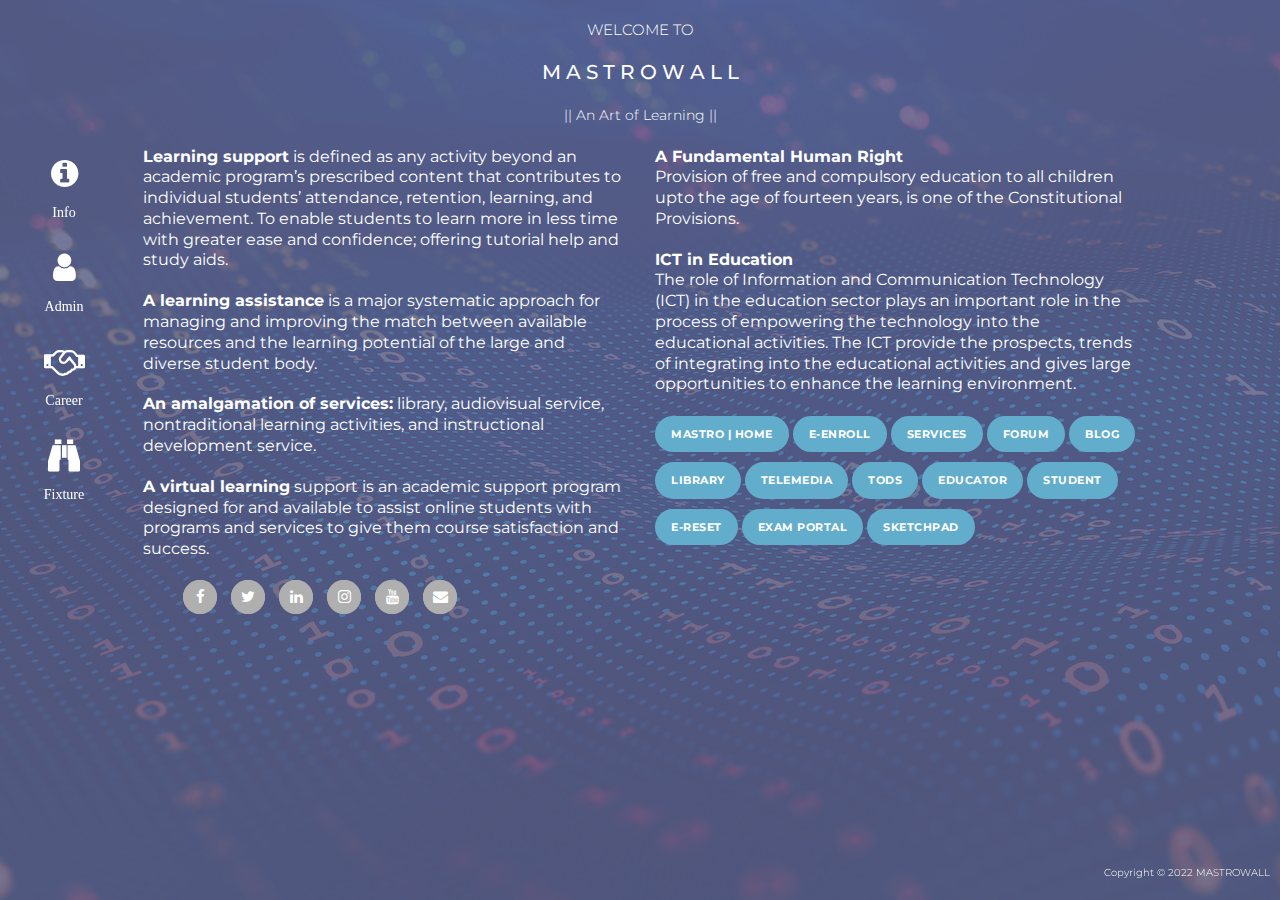
==== index.html @ 2e062981 "Update index.html" ====
<!doctype html>
<!--[if lt IE 7]>      <html class="no-js lt-ie9 lt-ie8 lt-ie7" lang=""> <![endif]-->
<!--[if IE 7]>         <html class="no-js lt-ie9 lt-ie8" lang=""> <![endif]-->
<!--[if IE 8]>         <html class="no-js lt-ie9" lang=""> <![endif]-->
<!--[if gt IE 8]><!--> <html class="no-js" lang=""> <!--<![endif]-->
    <head>
        <meta charset="utf-8">
        <meta http-equiv="X-UA-Compatible" content="IE=edge,chrome=1">
        <title>Admin - MASTROWALL</title>
        <meta name="description" content="">
        <meta name="viewport" content="width=device-width, initial-scale=1">
        <link rel="apple-touch-icon" href="apple-touch-icon.png">
        <script src="https://smtpjs.com/v3/smtp.js"></script>
        <link rel="icon" href="https://cdn.jsdelivr.net/gh/ItsEsd/mastrowall-com@824e862529a56e6c81512e2a5a0a0c8852ff0779/images/favicon-logos/adminlogo.png" type="image/png" sizes="16x16">
        <link rel="stylesheet" href="css/bootstrap.min.css">
        <link href="https://fonts.googleapis.com/css?family=Montserrat:100,200,300,400,500,600,700,800,900" rel="stylesheet">
        <link rel="stylesheet" href="css/bootstrap-theme.min.css">
        <link rel="stylesheet" href="css/fontAwesome.css">
        <link rel="stylesheet" href="css/tooplate-style.css">
        <link rel="stylesheet" href="/css/style.css">
        <script src="js/vendor/modernizr-2.8.3-respond-1.4.2.min.js"></script>
        <script src="https://code.jquery.com/jquery-3.6.0.min.js"></script>
    </head>
    <body>
      <div id="alllog"></div><span id="closeactn">&times;</span>
      <div class="ct" id="intro">
          <div class="ct" id="admin">
            <div class="ct" id="career">
              <div class="ct" id="fixture">
                <section>  
                 <ul>
                   <a href="#intro"><li class="icon fa fa-info-circle" id="uno"><br><span class="navstitle">Info</span></li></a>
                   <a href="#admin"><li class="icon fa fa-user" id="dos"><br><span class="navstitle">Admin</span></li></a>
                   <a href="#career"><li class="icon fa fa-handshake-o" id="tres"><br><span class="navstitle">Career</span></li></a>
                   <a href="#fixture"><li class="icon fa fa-binoculars" id="cuatro"><br><span class="navstitle">Fixture</span></li></a>
                 </ul>
                  <div class="page" id="p1">
                     <li class="icon"><span class="title">Welcome To</span><h5>M A S T R O W A L L</h5><p>|| An Art of Learning ||</p>
                      <!-- <div class="primary-button"><a href="#admin">Discover More</a></div> -->
                   
                   <div class="container"> 
                    <div class="row">
                    <div class="col-md-6 introcon">
                    <div class="intcon"><b>Learning support</b> is defined as any activity beyond an academic program’s prescribed content that contributes to individual students’ attendance, retention, learning, and achievement. To enable students to learn more in less time with greater ease and confidence; offering tutorial help and study aids.</div>
                    <div class="intcon"><b>A learning assistance</b> is a major systematic approach for managing and improving the match between available resources and the learning potential of the large and diverse student body.</div>
                    <div class="intcon"><b>An amalgamation of services:</b> library, audiovisual service, nontraditional learning activities, and instructional development service.</div>
                    <div class="intcon"><b>A virtual learning</b> support is an academic support program designed for and available to assist online students with programs and services to give them course satisfaction and success.</div>
                    <ol class="social-icons">
                      <i><a href="https://facebook.com/mastrowall"><i class="fa fa-facebook"></i></a></i>
                      <i><a href="https://twitter.com/mastrowallE"><i class="fa fa-twitter"></i></a></i>
                      <i><a href="https://www.linkedin.com/company/mastrowall"><i class="fa fa-linkedin"></i></a></i>
                      <i><a href="https://www.instagram.com/mastrowall/"><i class="fa fa-instagram"></i></a></i>
                      <i><a href="https://www.youtube.com/channel/UCsPlopAo5IS5r9nrG9REUrw"><i class="fa fa-youtube"></i></a></i>
                      <i><a href="mailto:mail@mastrowall.com"><i class="fa fa-envelope"></i></a></i>
                    </ol>
                  
                  </div>
                  <div class="col-md-6 introcon">
                    <div class="intcon"><b>A Fundamental Human Right</b><br>
                      Provision of free and compulsory education to all children upto the age of fourteen years, is one of the Constitutional Provisions.</div>
                    <div class="intcon"><b>ICT in Education</b><br>
                      The role of Information and Communication Technology (ICT) in the education sector plays an important role in the process of empowering the technology into the educational activities. The ICT provide the prospects, trends of integrating into the educational activities and gives large opportunities to enhance the learning environment.</div>
                      <div class="primary-button"><br>
                        <a target="_blank" href="https://home.mastrowall.in">MASTRO | Home</a>
                        <a target="_blank" href="https://e-enroll.mastrowall.com">E-enroll</a>
                        <a target="_blank" href="https://mastrowall.com">Services</a>
                        <a target="_blank" href="https://astro.mastrowall.in">Forum</a>
                        <a target="_blank" href="https://blog.mastrowall.in">Blog</a>
                        <a target="_blank" href="https://library.mastrowall.in">Library</a>
                        <a target="_blank" href="https://telemedia.mastrowall.com">TeleMedia</a>
                        <a target="_blank" href="https://tods.mastrowall.com">TODs</a>
                        <a target="_blank" href="https://educator.mastrowall.com">Educator</a>
                        <a target="_blank" href="https://student.mastrowall.com">Student</a>
                        <a target="_blank" href="https://e-reset.mastrowall.com">E-reset</a>
                        <a target="_blank" href="https://exam-portal.mastrowall.com">Exam Portal</a>
                        <a target="_blank" href="https://sketch.mastrowall.com">Sketchpad</a>
                        </div>
                  </div>
                </div>
                </div>
                    </li> 
                  </div>
                  <div class="page" id="p2">
                    <li class="icon fa fa-user"><span class="title">Admin</span>
                    <div class="container">
                      <div class="row">
                        <div class="col-md-4">
                          <div class="left-text">
                            <h4 style="font-size:20px;">TeleMedia Edit</h4>
                            <p class="newex-p1"><img src="img/media-edit.jpg"> </p>
                            <div class="primary-button">
                              <a target="_blank" href="media-edit/">Continue</a>
                            </div>
                          </div>
                        </div>
                        <div class="col-md-4">
                          <div class="left-text">
                            <h4 style="font-size:20px;">Admin Tools</h4>
                            <p class="newex-p1"><img src="img/admin-tools.jpg"> </p>
                            <div class="primary-button">
                              <a target="_blank" href="admin-tools/">Continue</a>
                              </div>
                          </div>
                        </div>
                      <div class="col-md-4">
                        <button class="prtlcordibtn"><i class="fa fa-users"></i><br><hr> Portal Coordinator</button></div>
                       </div>
                      </div>
               <!-- Coordinator Div -->
               <div id="prtldivsec">
                <div class="containerpc">
                  <div class="itempc">
                    Referrer
                    <span class="buttonpc">▲</span>
                    <div class="contentpc activepc">
                      <form id="prtlcordiin" autocomplete="off">
                        <div>
                          <label>ID:</label><br>
                          <input type="text" id="prtlid" class="form-control" required><br>
                          <label>Pass:</label><br>
                          <input type="password" id="prtlpass" class="form-control" required><br>
                          <input type="submit" class="frmctrl"value="Go >>" id="subprtl" disabled style="cursor:not-allowed;">
                          <input class="frmctrl" type="button" value="Close" id="clsprtlsign">
                        </div>
                      </form><br>
                     <div class="actncontnr"> <a href="mailto:mail@mastrowall.com"><button id="contactDesk" class="actnbtn">Contact Desk</button></a>
                      | <button id="apply" class="actnbtn">Apply</button></div>
                    </div>
                  </div>
                  <div class="itempc">
                    Coordinator
                    <span class="buttonpc">▲</span>
                    <div class="contentpc activepc">
                      <div class="itempc">
                        Service Portal
                        <span class="buttonpc">▼</span>
                        <div class="contentpc">
                          <!-- Content for Service Portal item goes here -->
                          Under Development
                        </div>
                      </div>
                      <div class="itempc">
                        Exam Portal
                        <span class="buttonpc">▼</span>
                        <div class="contentpc">
                          <!-- Content for Exam Portal item goes here -->
                          Under Development
                        </div>
                      </div>
                    </div>
                </div>
                <div style="text-align: right;width:90%;padding:10px;color:blue;background-color: rgb(228, 228, 228);"><a target="_blank" href="//astro.mastrowall.in">Be a part of the fun!</a></div>
                <button class="close-buttonpc">Close</button>
              </div></div>
            <!-- Div End -->
                    </li>
                       
                  </div>  
                  <div class="page" id="p3">
                    <li class="icon fa fa-handshake-o"><span class="title">Career</span>
                      <div class="container">
                        <div class="row">
                          <div class="col-md-6">
                            <form id="contact" action="" method="post">
                               <div class="col-md-12">
                                 <fieldset>
                                   <input name="name" type="text" class="form-control" id="name" placeholder="Your Name" required="">
                                 </fieldset>
                               </div>
                               <div class="col-md-12">
                                 <fieldset>
                                   <input name="email" type="email" class="form-control" id="email" placeholder="Email" required="">
                                 </fieldset>
                               </div>
                               <div class="col-md-12">
                                <fieldset>
                                  <select name="applyfor" type="text" class="form-control" id="applyf" required="">
                                    <option value="admin">Admin</option>
                                    <option value="coordinator">Coordinator</option>
                                    <option value="marketing-sales">Marketing & Sales</option>
                                    <option value="contentwriter" selected="selected">Content Writer</option>

                                  </select>
                                </fieldset>
                              </div>
                               <div class="col-md-12">
                                 <fieldset>
                                   <textarea name="message" rows="6" class="form-control" id="message" placeholder="Message" required=""></textarea>
                                 </fieldset>
                               </div>
                               <div class="col-md-12">
                                 <fieldset>
                                   <button type="submit" id="form-submit" class="btn" disabled>Send Message</button>
                                 </fieldset>
                               </div>
                             </form>
                          </div>
                          <!-- LightBox -->
                          <div class="col-md-6">
                            <h6 style="background-color: #faebd77a;padding:4px;">Life at MASTROWALL</h6>
                            <div id="galleryCon">
                            <div class="project-item">
                              <a href="img/item-01.jpg" data-lightbox="image-1"><img src="/img/no-con-img.png"></a>
                            </div>
                            <div class="project-item">
                              <a href="img/item-01.jpg" data-lightbox="image-1"><img src="/img/no-con-img.png"></a>
                            </div> <div class="project-item">
                              <a href="img/item-01.jpg" data-lightbox="image-1"><img src="/img/no-con-img.png"></a>
                            </div> <div class="project-item">
                              <a href="img/item-01.jpg" data-lightbox="image-1"><img src="/img/no-con-img.png"></a>
                            </div>
                            
                           </div>
                        </div>
                        </div>
                      </div>
                    </li>
                  </div>
                  <div class="page" id="p4">
                   <li class="icon fa fa-binoculars"><span class="title">Fixture</span>
                    <div class="container">
                      <div class="row">
                        <div class="col-md-6">
                           <form id="contact" action="" method="post">
                              <div class="col-md-12">
                                <fieldset>
                                  <input name="name" type="text" class="form-control" id="name" placeholder="Your Name" required="">
                                </fieldset>
                              </div>
                              <div class="col-md-12">
                                <fieldset>
                                  <input name="email" type="email" class="form-control" id="email" placeholder="Email" required="">
                                </fieldset>
                              </div>
                              <div class="col-md-12">
                                <fieldset>
                                  <input name="subject" type="text" class="form-control" id="subject" placeholder="Subject" required="">
                                </fieldset>
                              </div>
                              <div class="col-md-12">
                                <fieldset>
                                  <textarea name="message" rows="6" class="form-control" id="message" placeholder="Message" required=""></textarea>
                                </fieldset>
                              </div>
                              <div class="col-md-12">
                                <fieldset>
                                  <button type="submit" id="form-submit" class="btn" disabled>Send Message</button>
                                </fieldset>
                              </div>
                            </form>
                         </div>
                         <div class="col-md-6">
                           <div class="right-info">
                              <p><font size="4">What Does Bug Fix Mean?</font><br><br><em>A bug fix is a change to a system or product designed to handle a programming bug/glitch. Many different types of programming bugs that create errors with system implementation may 
                                require specific bug fixes that are successfully resolved by a development or other IT team.</em><br><br>
                                <em>A bug fix is also known as a program temporary fix (PTF).</em><br><br><em>Bug fixes also may be used in specific company protocols for identifying and fixing bugs.
                                  One of the most common applications of bug fixes is a technical protocol that is used to identify various types of bugs, so they may be effectively resolved. The type of system used in many organizations is known as an "open ticket" system, 
                                  where a bug is identified with a certain number, and a record is "opened" on that particular bug.
                                </em><br><br><em>Accurate documentation requires filing any changes or events that relate to the open ticket until it is eventually resolved with a bug fix. Such record keeping helps keep technology companies from becoming mired in technical 
                                  issues that can plague a product or system during its journey from early development to eventual release.</em></p>
                <ol class="social-icons">
                  <i><a href="https://facebook.com/mastrowall"><i class="fa fa-facebook"></i></a></i>
                  <i><a href="https://twitter.com/mastrowallE"><i class="fa fa-twitter"></i></a></i>
                  <i><a href="https://www.linkedin.com/company/mastrowall"><i class="fa fa-linkedin"></i></a></i>
                  <i><a href="https://www.instagram.com/mastrowall/"><i class="fa fa-instagram"></i></a></i>
                  <i><a href="https://www.youtube.com/channel/UCsPlopAo5IS5r9nrG9REUrw"><i class="fa fa-youtube"></i></a></i>
                  <i><a href="mailto:mail@mastrowall.com"><i class="fa fa-envelope"></i></a></i>
                </ol>
                            </div>
                         </div>
                      </div>
                    </div>
                   </li>
                  </div>  
                  <p class="credit">Copyright &copy; 2022 MASTROWALL</p>
                </section>
              </div>
            </div>
           </div>
          </div>
        <script src="//ajax.googleapis.com/ajax/libs/jquery/1.11.2/jquery.min.js"></script>
        <script>window.jQuery || document.write('<script src="js/vendor/jquery-1.11.2.min.js"><\/script>')</script>
        <script src="js/vendor/bootstrap.min.js"></script>
        <script src="js/plugins.js"></script>
        <script src="js/main.js"></script>
        <script src="js/con-as.js"></script>
    </body>
</html>
---- css/tooplate-style.css ----
body {
	font-family: 'Montserrat', sans-serif;
}

p {
	font-family: 'Montserrat', sans-serif;
	font-size: 14px;
	font-weight: 300;
	line-height: 23px;
}

* {
  transition: all 500ms ease-out;
  -webkit-transition: all 500ms ease-out;
}

html, body, section, .page {
  width: 100%;
  height: 100%;
  margin: 0;
  padding: 0;
  transition: all 1s cubic-bezier(.5, -0.005, 0.2, 1) !important;
  -webkit-transition: all 1s cubic-bezier(.5, -0.005, 0.2, 1) !important;
  color: #fff;
  background-image: url(../img/home-bg.png);
  background-repeat: no-repeat;
  background-size: cover;
  overflow: hidden;
}

section {
  width:400%;  
}

.page {
  position: absolute;
}

#p1 {
  left: 0;
  background-image: url(../img/home-bg.png);
  background-repeat: no-repeat;
  background-size: cover;
}

#p2 {
  left: 100%;
  background-image: url(../img/about-bg.png);
  background-repeat: no-repeat;
  background-size: cover;
}

#p3 {
  left: 200%;
  background-image: url(../img/gallery-bg.png);
  background-repeat: no-repeat;
  background-size: cover;
}

#p4 {
  left: 300%;
  background-image: url(../img/contact-bg.png);
  background-repeat: no-repeat;
  background-size: cover;
}
#p3 li{
  margin-top:20px;
}
ul {
 position: fixed; 
 z-index: 1;
}
#intro:target .page#p1 {
    transform: translateX(0);
}
#admin:target .page#p2 {
    transform: translateX(-90%);
}
#career:target .page#p3 {
    transform: translateX(-190%);
}
#fixture:target .page#p4 {
    transform: translateX(-290%);
}

#admin:target ul, 
#career:target ul,
#fixture:target ul {
  background-color: rgba(48, 51, 60, 1);
}

.page#p1 {
  -webkit-transition: all 0.5s ease-in-out;
  -moz-transition: all 0.5s ease-in-out;
  -o-transition: all 0.5s ease-in-out;
  transition: all 0.5s ease-in-out;
}

#admin:target .page#p1 .icon, 
#career:target .page#p1 .icon,
#fixture:target .page#p1 .icon {
  -webkit-filter: blur(5px);
  filter: blur(5px);
}

.icon {
  color: #fff;
  font-size: 32px;
  display: block;
}

ul .icon:hover {
  opacity: 0.6;
}

#p1 .icon .title {
  margin-bottom: 20px;
}

#admin:target ul .icon,
#career:target ul .icon,
#fixture:target ul .icon {
  transform: scale(1); 
  transition-delay: .1s;
}

#admin:target #dos {
	color: #9f7f5f;
	-moz-transition: all 0.2s linear;
	-o-transition: all 0.2s linear;
	-webkit-transition: all 0.2s linear;
  transition: all 0.2s linear;
}

#career:target #tres {
	color: #8aaa75;
	-moz-transition: all 0.2s linear;
	-o-transition: all 0.2s linear;
	-webkit-transition: all 0.2s linear;
  transition: all 0.2s linear;
}

#fixture:target #cuatro {
	color: #8575aa;
	-moz-transition: all 0.2s linear;
	-o-transition: all 0.2s linear;
	-webkit-transition: all 0.2s linear;
  transition: all 0.2s linear;
}

ul {
  padding-top: 10%;
  position: fixed;
  top: 0;
  bottom: 0;
  left: 0;
  /*right: 0;*/
  margin: auto;
  height: auto;
  width: 10%;
  padding-left: 0;
  padding-right: 0;
  padding-bottom: 0;
  text-align: center;
  background-color: rgba(48, 51, 60, 0);
 }

ul li {
  margin: 30px 0;
}

a {
  text-decoration: none!important;
}

.title, .hint {
  display: block;
}

.page .icon {
  position: absolute;
  top: 0;
  bottom: 0;
  right: 10%;
  left: 0;
  width: auto;
  height: auto;
  margin: auto;
  text-align: center;
  font-size: 60px;
  transform: translateX(360%);
  line-height: 1.3;
}

.page {
	overflow-y: auto;
}

.page#p1 .icon {
  margin-left: 10%;
  margin-top:20px;
  	/* height: 400px; */
}

.page#p2 .icon {
  	height: 600px;
}

.page#p3 .icon {
  	height: 600px;
}

.page#p4 .icon {
  	height: 600px;
}

.page#p1 .icon {
  transform: translateX(0) !important;
}

#admin:target .page#p2 .icon {
  transform: translateX(0) !important;
}

#career:target .page#p3 .icon {
  transform: translateX(0) !important;
}

#fixture:target .page#p4 .icon {
  transform: translateX(0) !important;
}

.credit {
	position: fixed;
	bottom: 0px;
  text-align: right;
	width: 100%;
  padding-right: 10px;
	font-size: 10px;
	font-family: 'Montserrat', sans-serif;
}

.credit a {
	color: #fff
}


.primary-button a {
	font-family: 'Montserrat', sans-serif;
	display: inline-block;
	padding: 10px 15px;
	background-color: #63adcc;
	color: #fff;
	font-size: 11px;
	text-transform: uppercase;
	font-weight: 700;
	letter-spacing: 0.5px;
	border-radius: 25px;
	border: 1px solid transparent;
	text-decoration: none;
}

.primary-button a:hover {
	background-color: transparent;
	border: 1px solid #fff;
}


#p1 .primary-button {
	display: block;
	margin-top: -20px;
  padding-bottom: 60px;
}

#p1 span {
	font-size: 15px;
	font-family: 'Montserrat', sans-serif;
	text-transform: uppercase;
	font-weight: 300;
}

#p1 h4 {
	letter-spacing: 1px;
	font-size: 40px;
	font-family: 'Montserrat', sans-serif;
	text-transform: uppercase;
	font-weight: 500;
}

#p1 p {
	margin: 20px 30% 20px 30%;
}


#p2 .left-text {
	text-align: left;
}

#p2 .primary-button {
  margin-bottom: 30px;
}

#p2 .right-image {
  padding-bottom: 40px;
}

#p2 .right-image img {
	max-width: 100%;
	overflow: hidden;
}

#p2 .title {
	font-size: 15px;
	font-family: 'Montserrat', sans-serif;
	text-transform: uppercase;
	font-weight: 300;
	margin-bottom: 60px;
}

#p2 h4 {
	letter-spacing: 1px;
	font-size: 30px;
	font-family: 'Montserrat', sans-serif;
	font-weight: 600;
	margin-bottom: 30px;
}



#p3 .title {
	font-size: 15px;
	font-family: 'Montserrat', sans-serif;
	text-transform: uppercase;
	font-weight: 300;
	margin-bottom: 60px;
}


#p3 .project-item {
	margin: 15px 0px;
  display:inline-block;

}

#p3 .project-item img {
	/* width: 100%; */
  max-width:200px;
	/* overflow: hidden; */
  /* float:left; */
  /* flex-wrap: nowrap; */
}

#p3 .last-project {
  padding-bottom: 40px;
}

#p4 .title {
	font-size: 15px;
	font-family: 'Montserrat', sans-serif;
	text-transform: uppercase;
	font-weight: 300;
	margin-bottom: 60px;
}

#p4 fieldset,#p3 fieldset {
	margin-top: -30px;	
	margin-bottom: 15px;
}
#p3 select option{
background-color: #b9e204a2;
}
#p4 input,#p3 input,#p3 select {
	font-family: 'Montserrat', sans-serif;
	padding-left: 15px;
	max-width: 100%;
	height: 40px;
	display: inline-block;
	line-height: 40px;
	font-size: 13px;
	color: #fff;
	background-color: #0000008e;
	border: none;
	outline: none;
	border-radius: 0;
	box-shadow: none;
}

#p4 input:focus,#p3 input:focus {
  outline: none!important;
  box-shadow: none;
}

#p4 textarea,#p3 textarea {
	font-family: 'Montserrat', sans-serif;
	margin-top: 35px;
  margin-bottom: 20px;
  padding-left: 15px;
  width: 100%;
  max-width: 100%;
  max-height: 180px;
  height: 140px;
  display: inline-block;
  line-height: 40px;
  font-size: 13px;
  color: #fff;
  background-color: #0000008e;
  border: none;
  outline: none!important;
  border-radius: 0;
  box-shadow: none;
}

#p4 textarea:focus,#p3 textarea:focus {
  	outline: none!important;
  	box-shadow: none;
}

#p4 button,#p3 button {
	font-family: 'Montserrat', sans-serif;
  	display: inline-block;
	padding: 15px 25px;
	background-color: #63adcc;
	color: #fff;
	font-size: 11px;
	text-transform: uppercase;
	font-weight: 700;
	left: 0.5px;
	border-radius: 25px;
	border: 1px solid transparent;
}

#p4 button:hover,#p3 button:hover {
	color: #fff;
	background-color: transparent;
	border: 1px solid #fff;
	-moz-transition: all 0.2s linear;
	-o-transition: all 0.2s linear;
	-webkit-transition: all 0.2s linear;
  transition: all 0.2s linear;
}

#p4 .right-info {
	background-color: #fff;
	padding: 30px;
	color: #343434;
	text-align: left;
  margin-bottom: 60px;
}

#p4 .right-info p em {
	font-style: normal;
	font-weight: 500;
}

#p4 .right-info .social-icons {
  margin-top: 0px;
}

#p4 .right-info ol {
  padding: 0;
  margin: 0;
}

#p4 .right-info i {
  margin-right: 10px;
  color: #fff;
  font-size: 15px;
  width: 34px;
  height: 34px;
  background-color: #cdcdcd;
  display: inline-block;
  border-radius: 50%;
  text-align: center;
  line-height: 34px;
}

#p4 .right-info i:hover {
  background-color: #63adcc;
  -moz-transition: all 0.3s linear;
  -o-transition: all 0.3s linear;
  -webkit-transition: all 0.3s linear;
  transition: all 0.3s linear;
}

@media (max-width: 600px){ 

  ul {
    padding-top: 30%!important;
    width:12%;
  }

}


@media (max-width: 850px){ 

  ul {
    padding-top: 10%;
  }

	.page#p1 .icon {
	  	height: auto;
	  	padding: 80px 0px 0px 4%;
  }

  #p1 .primary-button {
    margin-bottom: 100px;
  }

	#p1 h4 {
		letter-spacing: 1px;
		font-size: 36px;
		font-family: 'Montserrat', sans-serif;
		text-transform: uppercase;
		font-weight: 500;
	}

	#p1 p {
		margin: 20px;
	}

	.page#p2 .icon {
	  	height: auto;
	  	padding: 80px 0px;
	}

	#p2 .left-text {
		text-align: center;
		margin-bottom: 45px;
	}

	#p2 .right-image {
		margin-bottom: 40px;
	}

	.page#p3 .icon {
	  	height: auto;
	  	padding: 80px 0px;
	}

	#p3 .last-project {
		margin-bottom: 40px;
	}

	.page#p4 .icon {
	  	height: auto;
	  	padding: 80px 0px;
	}

	#p4 .right-info {
		margin-bottom: 60px;
	}

	#p4 .right-info i { 
		margin-right: 0px;
	}

	#p4 .right-info {
		padding: 20px;
	}

	html, body, section, .page {
	    position: absolute;
	    width: 100%;
	    height: 100%;
	    margin: 0;
	    padding: 0;
	    transition: all 1s cubic-bezier(.5, -0.005, 0.2, 1) !important;
	    -webkit-transition: all 1s cubic-bezier(.5, -0.005, 0.2, 1) !important;
	    color: #fff;
	    background: #30333c;
	}

	.credit {
		background-color: rgba(0, 0, 0, 0.5);
		margin-bottom: 0px;
		padding: 8px 0px;
	}

}




/*
========================================
----------- LIGHT BOX STYLE ------------
========================================
*/

/* Preload images */
body:after {
  content: url(../img/close.png) url(../img/loading.gif) url(../img/prev.png) url(../img/next.png);
  display: none;
}

body.lb-disable-scrolling {
  overflow: hidden;
}

.lightboxOverlay {
  position: absolute;
  top: 0;
  left: 0;
  z-index: 9999;
  background-color: black;
  filter: progid:DXImageTransform.Microsoft.Alpha(Opacity=80);
  opacity: 0.8;
  display: none;
}

.lightbox {
  position: absolute;
  /* margin-top: 5%; */
  left: 0;
  width: 100%;
  z-index: 10000;
  text-align: center;
  line-height: 0;
  font-weight: normal;
}

.lightbox .lb-image {
  display: block;
  height: auto;
  max-width: inherit;
  max-height: none;
  border-radius: 3px;

  /* Image border */
  /* border: 4px solid white; */
}

.lightbox a img {
  border: none;
}

.lb-outerContainer {
  position: relative;
  /* *zoom: 1; */
  width: 250px;
  height: 250px;
  margin: 0 auto;
  border-radius: 4px;

  /* Background color behind image.
     This is visible during transitions. */
  background-color: transparent;
}

.lb-outerContainer:after {
  content: "";
  display: table;
  clear: both;
}

.lb-loader {
  position: absolute;
  top: 43%;
  left: 0;
  height: 25%;
  width: 100%;
  text-align: center;
  line-height: 0;
}

.lb-cancel {
  display: block;
  width: 32px;
  height: 32px;
  margin: 0 auto;
  /* background: url(../img/loading.gif) no-repeat; */
}

.lb-nav {
  position: absolute;
  top: 0;
  left: 0;
  height: 100%;
  width: 100%;
  z-index: 10;
}

.lb-container > .nav {
  left: 0;
}

.lb-nav a {
  outline: none;
  /* background-image: url('[data-uri]'); */
}

.lb-prev, .lb-next {
  height: 100%;
  cursor: pointer;
  display: block;
}

.lb-nav a.lb-prev {
  width: 34%;
  left: 0;
  float: left;
  background: url(../img/prev.png) left 48% no-repeat;
  filter: progid:DXImageTransform.Microsoft.Alpha(Opacity=0);
  opacity: 0;
  -webkit-transition: opacity 0.6s;
  -moz-transition: opacity 0.6s;
  -o-transition: opacity 0.6s;
  transition: opacity 0.6s;
}

.lb-nav a.lb-prev:hover {
  filter: progid:DXImageTransform.Microsoft.Alpha(Opacity=100);
  opacity: 1;
}

.lb-nav a.lb-next {
  width: 64%;
  right: 0;
  float: right;
  background: url(../img/next.png) right 48% no-repeat;
  filter: progid:DXImageTransform.Microsoft.Alpha(Opacity=0);
  opacity: 0;
  -webkit-transition: opacity 0.6s;
  -moz-transition: opacity 0.6s;
  -o-transition: opacity 0.6s;
  transition: opacity 0.6s;
}

.lb-nav a.lb-next:hover {
  filter: progid:DXImageTransform.Microsoft.Alpha(Opacity=100);
  opacity: 1;
}

.lb-dataContainer {
  margin: 0 auto;
  padding-top: 5px;
  /* *zoom: 1; */
  width: 100%;
  -moz-border-radius-bottomleft: 4px;
  -webkit-border-bottom-left-radius: 4px;
  border-bottom-left-radius: 4px;
  -moz-border-radius-bottomright: 4px;
  -webkit-border-bottom-right-radius: 4px;
  border-bottom-right-radius: 4px;
}

.lb-dataContainer:after {
  content: "";
  display: table;
  clear: both;
}

.lb-data {
  padding: 0 4px;
  color: #ccc;
}

.lb-data .lb-details {
  width: 85%;
  float: left;
  text-align: left;
  line-height: 1.1em;
}

.lb-data .lb-caption {
  font-size: 13px;
  font-weight: bold;
  line-height: 1em;
}

.lb-data .lb-caption a {
  color: #4ae;
}

.lb-data .lb-number {
  display: block;
  clear: left;
  padding-bottom: 1em;
  font-size: 12px;
  color: #999999;
}

.lb-data .lb-close {
  display: none;
  float: right;
  width: 30px;
  height: 30px;
  background: url(../img/close.png) top right no-repeat;
  text-align: right;
  outline: none;
  filter: progid:DXImageTransform.Microsoft.Alpha(Opacity=70);
  opacity: 0.7;
  -webkit-transition: opacity 0.2s;
  -moz-transition: opacity 0.2s;
  -o-transition: opacity 0.2s;
  transition: opacity 0.2s;
}

.lb-data .lb-close:hover {
  cursor: pointer;
  filter: progid:DXImageTransform.Microsoft.Alpha(Opacity=100);
  opacity: 1;
}
/* ///////////////////////////// */


.navstitle{
font-size: 14px;
}

.introcon{
  font-size: 16px;
  text-align: left;
  width:100%;
  /* padding-bottom: 20px; */
}
.intcon{
  margin-bottom:20px;
}
.page#p1{
  padding-top: 0px;
}
.page#p1::-webkit-scrollbar{
  width:0px;
  height:0px;
}
.page#p1 a{
  margin-bottom:10px;
}

.social-icons i{
  margin-right: 10px;
  color: #fff;
  font-size: 15px;
  width: 34px;
  height: 34px;
  background-color: #afafaf;
  display: inline-block;
  border-radius: 50%;
  text-align: center;
  line-height: 34px;
}
.social-icons i:hover {
  background-color: #63adcc;
  -moz-transition: all 0.3s linear;
  -o-transition: all 0.3s linear;
  -webkit-transition: all 0.3s linear;
  transition: all 0.3s linear;
}
.right-info p{
  max-height: 200px;
  overflow-y: auto;
  font-family: 'Courier New', Courier, monospace;
  margin:0;
}

button:disabled{
  cursor: not-allowed;
}

#galleryCon{
  width:100%;
  max-height:360px;
  overflow-y: auto;
  margin-bottom:60px;
  background-color: #0000008e;
}
#galleryCon::-webkit-scrollbar{
  width:6px;
  height:6px;
}
#galleryCon::-webkit-scrollbar-thumb{
  width:6px;
  border-radius: 5px;
  background-color: #cfe7be;
}
#galleryCon::-webkit-scrollbar-thumb:hover{
  background-color: rgba(255, 255, 255, 0.74);
}
#galleryCon::-webkit-scrollbar-corner{
  border-radius: 5px;
}
#galleryCon::-webkit-scrollbar-track{
  width:6px;
  border-radius: 5px;
  background-color: #343434;
}
.introcon i{
  margin-bottom: 10px;
}

.newex-p1 img{
  width:100%;
  max-width:160px;
  height:140px;
  padding:10px;
  background-color: rgba(253, 253, 253, 0.178);
}

.prtlcordibtn{
  margin-top:40px;
  font-size: 30px;
  font-weight: 700;
  border:none;
  font-family: Arial, Helvetica, sans-serif;
  padding: 40px 40px;
  border-radius: 20px;
  cursor: pointer;
  outline: none;
  color: #ffffff;
  margin-bottom:60px;
  background-color: #ffffff7d;
}
.prtlcordibtn:focus,.prtlcordibtn:hover{
  background-color: #afafaf88;
  outline: none;
}

.prtlcordibtn i{
  font-size: 100px;
}
#prtldivsec{
  font-family:'Courier New', Courier, monospace;
  font-size: 14px;
  width: 100vw;
  height:100vh;
  display: none;
  z-index: 100000;
  text-align: left;
  top:0;
  left:0;
  position: absolute;
  background-color: #0d0d0dcf;
}

#prtlcordiin{
  width:90%;
}
.frmctrl{
  display: inline-block;
  width:48.5%;
  padding:10px;
  font-size: 16px;
  border-radius: 40px;
  cursor: pointer;
  border: 1px solid #672eec;
  background-color: #7328ec46;
  color:white;
  margin-bottom: 2px;
}

#p2::-webkit-scrollbar{
width:0px;  
} 
.frmctrl:hover{
  background-color: #7328ec31;
}
---- css/style.css ----
.containerpc {
    top:0;
    left:0;
    position: absolute;
    display: flex;
    flex-direction: column;
    height: 100vh;
    width: 100vw;
    color:black;
  }
  
  .itempc {
    background-color: #f1f1f1;
    border: 1px solid #ddd;
    padding: 15px;
    position: relative;
  }
  
  .contentpc {
    display: none;
    padding: 10px;
    width:100%;
  }
  
  .activepc {
    display: block;
  }
  
  .buttonpc {
    padding: 5px;
    cursor: pointer;
    color:black;
  }
  
  .close-buttonpc {
    top: 20px;
    right: 160px;
    position: absolute;
    padding: 10px;
    background-color: #f1f1f1;
    cursor: pointer;
    z-index: 1000000;
    border: 1px solid grey;
    outline: none;
  }
  .close-buttonpc:active,.close-buttonpc:focus,.close-buttonpc:hover{
    outline: none;
    background: #e1e1e1;
  }
.actncontnr{
  width:85%;
  text-align: center;
}
  .actnbtn{
border:0px;
cursor: pointer;
outline:none;
  }

#closeactn{
  top:0;right:0px;
  padding:0px 15px;
  font-size:40px;
  font-weight:500;
  position: fixed;
  display: none;
  z-index:100000;
  background-color: red;
  cursor: pointer;
}
#closeactn:hover{
  background: #ac0b0b;
}
  #alllog{
    top:0px;
    left:0px;
    position:fixed;
    width:100%;
    height:100%;
    z-index:100000;
    display:none;
  }
  #alllog iframe{
    width:100%;
    height:100%;
    border:none;
  }
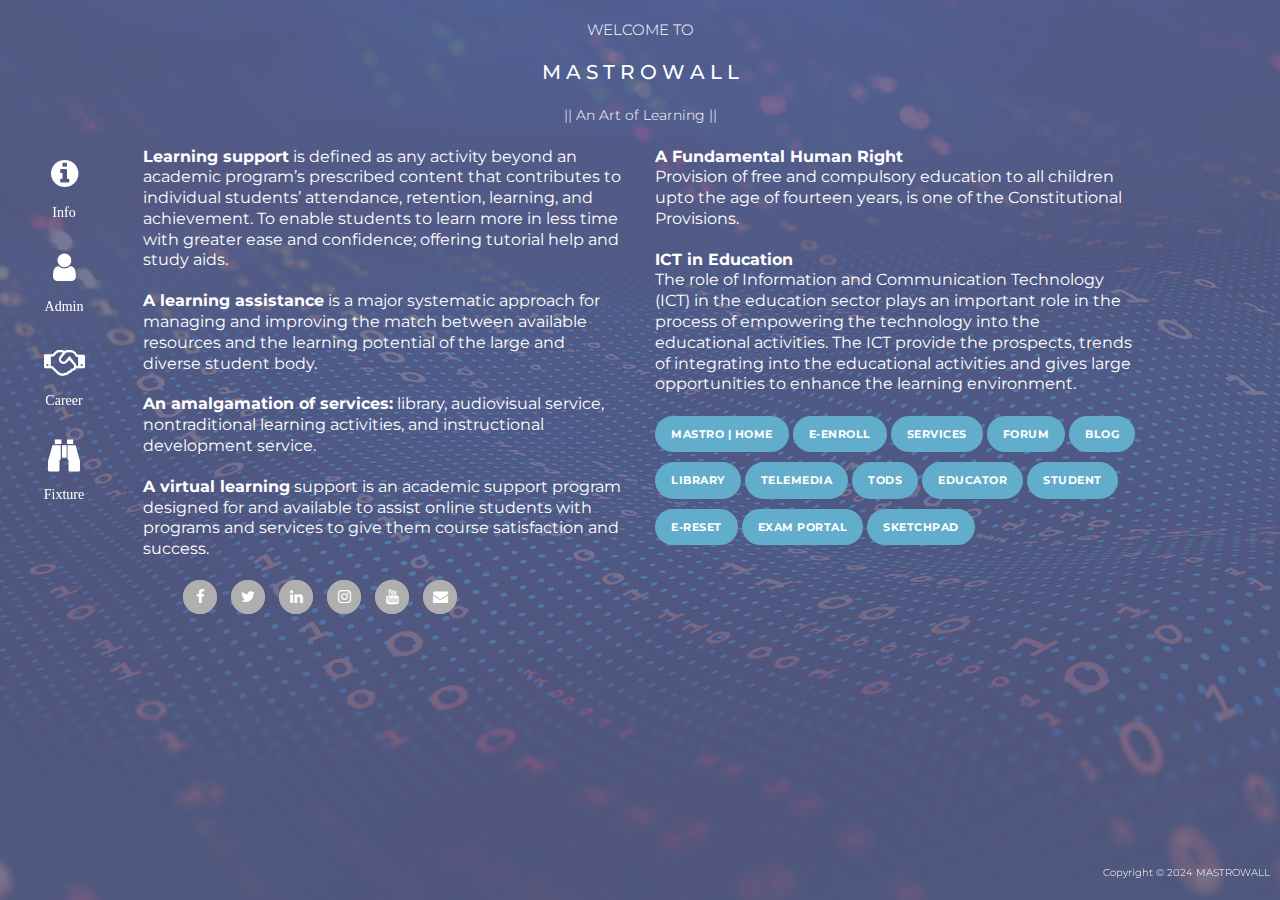
==== commit e0c0b29e: "Update index.html" ====
--- a/index.html
+++ b/index.html
@@ -1,288 +1,674 @@
-<!doctype html>
+<!DOCTYPE html>
 <!--[if lt IE 7]>      <html class="no-js lt-ie9 lt-ie8 lt-ie7" lang=""> <![endif]-->
 <!--[if IE 7]>         <html class="no-js lt-ie9 lt-ie8" lang=""> <![endif]-->
 <!--[if IE 8]>         <html class="no-js lt-ie9" lang=""> <![endif]-->
-<!--[if gt IE 8]><!--> <html class="no-js" lang=""> <!--<![endif]-->
-    <head>
-        <meta charset="utf-8">
-        <meta http-equiv="X-UA-Compatible" content="IE=edge,chrome=1">
-        <title>Admin - MASTROWALL</title>
-        <meta name="description" content="">
-        <meta name="viewport" content="width=device-width, initial-scale=1">
-        <link rel="apple-touch-icon" href="apple-touch-icon.png">
-        <script src="https://smtpjs.com/v3/smtp.js"></script>
-        <link rel="icon" href="https://cdn.jsdelivr.net/gh/ItsEsd/mastrowall-com@824e862529a56e6c81512e2a5a0a0c8852ff0779/images/favicon-logos/adminlogo.png" type="image/png" sizes="16x16">
-        <link rel="stylesheet" href="css/bootstrap.min.css">
-        <link href="https://fonts.googleapis.com/css?family=Montserrat:100,200,300,400,500,600,700,800,900" rel="stylesheet">
-        <link rel="stylesheet" href="css/bootstrap-theme.min.css">
-        <link rel="stylesheet" href="css/fontAwesome.css">
-        <link rel="stylesheet" href="css/tooplate-style.css">
-        <link rel="stylesheet" href="/css/style.css">
-        <script src="js/vendor/modernizr-2.8.3-respond-1.4.2.min.js"></script>
-        <script src="https://code.jquery.com/jquery-3.6.0.min.js"></script>
-    </head>
-    <body>
-      <div id="alllog"></div><span id="closeactn">&times;</span>
-      <div class="ct" id="intro">
-          <div class="ct" id="admin">
-            <div class="ct" id="career">
-              <div class="ct" id="fixture">
-                <section>  
-                 <ul>
-                   <a href="#intro"><li class="icon fa fa-info-circle" id="uno"><br><span class="navstitle">Info</span></li></a>
-                   <a href="#admin"><li class="icon fa fa-user" id="dos"><br><span class="navstitle">Admin</span></li></a>
-                   <a href="#career"><li class="icon fa fa-handshake-o" id="tres"><br><span class="navstitle">Career</span></li></a>
-                   <a href="#fixture"><li class="icon fa fa-binoculars" id="cuatro"><br><span class="navstitle">Fixture</span></li></a>
-                 </ul>
-                  <div class="page" id="p1">
-                     <li class="icon"><span class="title">Welcome To</span><h5>M A S T R O W A L L</h5><p>|| An Art of Learning ||</p>
-                      <!-- <div class="primary-button"><a href="#admin">Discover More</a></div> -->
-                   
-                   <div class="container"> 
+<!--[if gt IE 8]><!-->
+<html class="no-js" lang="">
+  <!--<![endif]-->
+  <head>
+    <meta charset="utf-8" />
+    <meta http-equiv="X-UA-Compatible" content="IE=edge,chrome=1" />
+    <meta name="viewport" content="width=device-width, initial-scale=1" />
+    <!-- Primary Meta Tags -->
+    <title>Admin - MASTROWALL</title>
+    <meta name="title" content="Admin - MASTROWALL" />
+    <meta name="description" content="" />
+
+    <!-- Open Graph / Facebook -->
+    <meta property="og:type" content="website" />
+    <meta property="og:url" content="https://admin.mastrowall.com/" />
+    <meta property="og:title" content="Admin - MASTROWALL" />
+    <meta property="og:description" content="" />
+    <meta
+      property="og:image"
+      content="https://cdn.jsdelivr.net/gh/ItsEsd/mastrowall-com@22374d9ea666414c343a713211f7eca1d77a6bf0/images/mastro-meta.png"
+    />
+
+    <!-- Twitter -->
+    <meta property="twitter:card" content="summary_large_image" />
+    <meta property="twitter:url" content="https://admin.mastrowall.com/" />
+    <meta property="twitter:title" content="Admin - MASTROWALL" />
+    <meta property="twitter:description" content="" />
+    <meta
+      property="twitter:image"
+      content="https://cdn.jsdelivr.net/gh/ItsEsd/mastrowall-com@22374d9ea666414c343a713211f7eca1d77a6bf0/images/mastro-meta.png"
+    />
+
+    <!-- Meta Tags Generated with https://metatags.io -->
+    <link rel="apple-touch-icon" href="apple-touch-icon.png" />
+    <script src="https://smtpjs.com/v3/smtp.js"></script>
+    <link
+      rel="icon"
+      href="https://cdn.jsdelivr.net/gh/ItsEsd/mastrowall-com@824e862529a56e6c81512e2a5a0a0c8852ff0779/images/favicon-logos/adminlogo.png"
+      type="image/png"
+      sizes="16x16"
+    />
+    <link rel="stylesheet" href="css/bootstrap.min.css" />
+    <link
+      href="https://fonts.googleapis.com/css?family=Montserrat:100,200,300,400,500,600,700,800,900"
+      rel="stylesheet"
+    />
+    <link rel="stylesheet" href="css/bootstrap-theme.min.css" />
+    <link rel="stylesheet" href="css/fontAwesome.css" />
+    <link rel="stylesheet" href="css/tooplate-style.css" />
+    <link rel="stylesheet" href="/css/style.css" />
+    <script src="js/vendor/modernizr-2.8.3-respond-1.4.2.min.js"></script>
+    <script src="https://code.jquery.com/jquery-3.6.0.min.js"></script>
+  </head>
+  <body>
+    <center>
+      <div id="rffrlfrm">
+        <div id="alllog">
+          <center style="margin-top: 250px">Loading...</center>
+        </div>
+      </div>
+    </center>
+    <div class="ct" id="intro">
+      <div class="ct" id="admin">
+        <div class="ct" id="career">
+          <div class="ct" id="fixture">
+            <section>
+              <ul>
+                <a href="#intro"
+                  ><li class="icon fa fa-info-circle" id="uno">
+                    <br /><span class="navstitle">Info</span>
+                  </li></a
+                >
+                <a href="#admin"
+                  ><li class="icon fa fa-user" id="dos">
+                    <br /><span class="navstitle">Admin</span>
+                  </li></a
+                >
+                <a href="#career"
+                  ><li class="icon fa fa-handshake-o" id="tres">
+                    <br /><span class="navstitle">Career</span>
+                  </li></a
+                >
+                <a href="#fixture"
+                  ><li class="icon fa fa-binoculars" id="cuatro">
+                    <br /><span class="navstitle">Fixture</span>
+                  </li></a
+                >
+              </ul>
+              <div class="page" id="p1">
+                <li class="icon">
+                  <span class="title">Welcome To</span>
+                  <h5>M A S T R O W A L L</h5>
+                  <p>|| An Art of Learning ||</p>
+                  <!-- <div class="primary-button"><a href="#admin">Discover More</a></div> -->
+
+                  <div class="container">
                     <div class="row">
-                    <div class="col-md-6 introcon">
-                    <div class="intcon"><b>Learning support</b> is defined as any activity beyond an academic program’s prescribed content that contributes to individual students’ attendance, retention, learning, and achievement. To enable students to learn more in less time with greater ease and confidence; offering tutorial help and study aids.</div>
-                    <div class="intcon"><b>A learning assistance</b> is a major systematic approach for managing and improving the match between available resources and the learning potential of the large and diverse student body.</div>
-                    <div class="intcon"><b>An amalgamation of services:</b> library, audiovisual service, nontraditional learning activities, and instructional development service.</div>
-                    <div class="intcon"><b>A virtual learning</b> support is an academic support program designed for and available to assist online students with programs and services to give them course satisfaction and success.</div>
-                    <ol class="social-icons">
-                      <i><a href="https://facebook.com/mastrowall"><i class="fa fa-facebook"></i></a></i>
-                      <i><a href="https://twitter.com/mastrowallE"><i class="fa fa-twitter"></i></a></i>
-                      <i><a href="https://www.linkedin.com/company/mastrowall"><i class="fa fa-linkedin"></i></a></i>
-                      <i><a href="https://www.instagram.com/mastrowall/"><i class="fa fa-instagram"></i></a></i>
-                      <i><a href="https://www.youtube.com/channel/UCsPlopAo5IS5r9nrG9REUrw"><i class="fa fa-youtube"></i></a></i>
-                      <i><a href="mailto:mail@mastrowall.com"><i class="fa fa-envelope"></i></a></i>
-                    </ol>
-                  
-                  </div>
-                  <div class="col-md-6 introcon">
-                    <div class="intcon"><b>A Fundamental Human Right</b><br>
-                      Provision of free and compulsory education to all children upto the age of fourteen years, is one of the Constitutional Provisions.</div>
-                    <div class="intcon"><b>ICT in Education</b><br>
-                      The role of Information and Communication Technology (ICT) in the education sector plays an important role in the process of empowering the technology into the educational activities. The ICT provide the prospects, trends of integrating into the educational activities and gives large opportunities to enhance the learning environment.</div>
-                      <div class="primary-button"><br>
-                        <a target="_blank" href="https://home.mastrowall.in">MASTRO | Home</a>
-                        <a target="_blank" href="https://e-enroll.mastrowall.com">E-enroll</a>
-                        <a target="_blank" href="https://mastrowall.com">Services</a>
-                        <a target="_blank" href="https://astro.mastrowall.in">Forum</a>
-                        <a target="_blank" href="https://blog.mastrowall.in">Blog</a>
-                        <a target="_blank" href="https://library.mastrowall.in">Library</a>
-                        <a target="_blank" href="https://telemedia.mastrowall.com">TeleMedia</a>
-                        <a target="_blank" href="https://tods.mastrowall.com">TODs</a>
-                        <a target="_blank" href="https://educator.mastrowall.com">Educator</a>
-                        <a target="_blank" href="https://student.mastrowall.com">Student</a>
-                        <a target="_blank" href="https://e-reset.mastrowall.com">E-reset</a>
-                        <a target="_blank" href="https://exam-portal.mastrowall.com">Exam Portal</a>
-                        <a target="_blank" href="https://sketch.mastrowall.com">Sketchpad</a>
-                        </div>
-                  </div>
-                </div>
-                </div>
-                    </li> 
-                  </div>
-                  <div class="page" id="p2">
-                    <li class="icon fa fa-user"><span class="title">Admin</span>
-                    <div class="container">
-                      <div class="row">
-                        <div class="col-md-4">
-                          <div class="left-text">
-                            <h4 style="font-size:20px;">TeleMedia Edit</h4>
-                            <p class="newex-p1"><img src="img/media-edit.jpg"> </p>
-                            <div class="primary-button">
-                              <a target="_blank" href="media-edit/">Continue</a>
-                            </div>
-                          </div>
-                        </div>
-                        <div class="col-md-4">
-                          <div class="left-text">
-                            <h4 style="font-size:20px;">Admin Tools</h4>
-                            <p class="newex-p1"><img src="img/admin-tools.jpg"> </p>
-                            <div class="primary-button">
-                              <a target="_blank" href="admin-tools/">Continue</a>
-                              </div>
-                          </div>
-                        </div>
-                      <div class="col-md-4">
-                        <button class="prtlcordibtn"><i class="fa fa-users"></i><br><hr> Portal Coordinator</button></div>
-                       </div>
-                      </div>
-               <!-- Coordinator Div -->
-               <div id="prtldivsec">
-                <div class="containerpc">
-                  <div class="itempc">
-                    Referrer
-                    <span class="buttonpc">▲</span>
-                    <div class="contentpc activepc">
-                      <form id="prtlcordiin" autocomplete="off">
-                        <div>
-                          <label>ID:</label><br>
-                          <input type="text" id="prtlid" class="form-control" required><br>
-                          <label>Pass:</label><br>
-                          <input type="password" id="prtlpass" class="form-control" required><br>
-                          <input type="submit" class="frmctrl"value="Go >>" id="subprtl" disabled style="cursor:not-allowed;">
-                          <input class="frmctrl" type="button" value="Close" id="clsprtlsign">
-                        </div>
-                      </form><br>
-                     <div class="actncontnr"> <a href="mailto:mail@mastrowall.com"><button id="contactDesk" class="actnbtn">Contact Desk</button></a>
-                      | <button id="apply" class="actnbtn">Apply</button></div>
+                      <div class="col-md-6 introcon">
+                        <div class="intcon">
+                          <b>Learning support</b> is defined as any activity
+                          beyond an academic program’s prescribed content that
+                          contributes to individual students’ attendance,
+                          retention, learning, and achievement. To enable
+                          students to learn more in less time with greater ease
+                          and confidence; offering tutorial help and study aids.
+                        </div>
+                        <div class="intcon">
+                          <b>A learning assistance</b> is a major systematic
+                          approach for managing and improving the match between
+                          available resources and the learning potential of the
+                          large and diverse student body.
+                        </div>
+                        <div class="intcon">
+                          <b>An amalgamation of services:</b> library,
+                          audiovisual service, nontraditional learning
+                          activities, and instructional development service.
+                        </div>
+                        <div class="intcon">
+                          <b>A virtual learning</b> support is an academic
+                          support program designed for and available to assist
+                          online students with programs and services to give
+                          them course satisfaction and success.
+                        </div>
+                        <ol class="social-icons">
+                          <i
+                            ><a href="https://facebook.com/mastrowall"
+                              ><i class="fa fa-facebook"></i></a
+                          ></i>
+                          <i
+                            ><a href="https://twitter.com/mastrowallE"
+                              ><i class="fa fa-twitter"></i></a
+                          ></i>
+                          <i
+                            ><a
+                              href="https://www.linkedin.com/company/mastrowall"
+                              ><i class="fa fa-linkedin"></i></a
+                          ></i>
+                          <i
+                            ><a href="https://www.instagram.com/mastrowall/"
+                              ><i class="fa fa-instagram"></i></a
+                          ></i>
+                          <i
+                            ><a
+                              href="https://www.youtube.com/channel/UCsPlopAo5IS5r9nrG9REUrw"
+                              ><i class="fa fa-youtube"></i></a
+                          ></i>
+                          <i
+                            ><a href="mailto:mail@mastrowall.com"
+                              ><i class="fa fa-envelope"></i></a
+                          ></i>
+                        </ol>
+                      </div>
+                      <div class="col-md-6 introcon">
+                        <div class="intcon">
+                          <b>A Fundamental Human Right</b><br />
+                          Provision of free and compulsory education to all
+                          children upto the age of fourteen years, is one of the
+                          Constitutional Provisions.
+                        </div>
+                        <div class="intcon">
+                          <b>ICT in Education</b><br />
+                          The role of Information and Communication Technology
+                          (ICT) in the education sector plays an important role
+                          in the process of empowering the technology into the
+                          educational activities. The ICT provide the prospects,
+                          trends of integrating into the educational activities
+                          and gives large opportunities to enhance the learning
+                          environment.
+                        </div>
+                        <div class="primary-button">
+                          <br />
+                          <a target="_blank" href="https://home.mastrowall.in"
+                            >MASTRO | Home</a
+                          >
+                          <a
+                            target="_blank"
+                            href="https://e-enroll.mastrowall.com"
+                            >E-enroll</a
+                          >
+                          <a target="_blank" href="https://mastrowall.com"
+                            >Services</a
+                          >
+                          <a target="_blank" href="https://astro.mastrowall.in"
+                            >Forum</a
+                          >
+                          <a target="_blank" href="https://blog.mastrowall.in"
+                            >Blog</a
+                          >
+                          <a
+                            target="_blank"
+                            href="https://library.mastrowall.in"
+                            >Library</a
+                          >
+                          <a
+                            target="_blank"
+                            href="https://telemedia.mastrowall.com"
+                            >TeleMedia</a
+                          >
+                          <a target="_blank" href="https://tods.mastrowall.com"
+                            >TODs</a
+                          >
+                          <a
+                            target="_blank"
+                            href="https://educator.mastrowall.com"
+                            >Educator</a
+                          >
+                          <a
+                            target="_blank"
+                            href="https://student.mastrowall.com"
+                            >Student</a
+                          >
+                          <a
+                            target="_blank"
+                            href="https://e-reset.mastrowall.com"
+                            >E-reset</a
+                          >
+                          <a
+                            target="_blank"
+                            href="https://exam-portal.mastrowall.com"
+                            >Exam Portal</a
+                          >
+                          <a
+                            target="_blank"
+                            href="https://sketch.mastrowall.com"
+                            >Sketchpad</a
+                          >
+                        </div>
+                      </div>
                     </div>
                   </div>
-                  <div class="itempc">
-                    Coordinator
-                    <span class="buttonpc">▲</span>
-                    <div class="contentpc activepc">
+                </li>
+              </div>
+              <div class="page" id="p2">
+                <li class="icon fa fa-user">
+                  <span class="title">Admin</span>
+                  <div class="container">
+                    <div class="row">
+                      <div class="col-md-3 admn-perp">
+                        <h4 style="font-size: 18px">Tele Media</h4>
+                        <p class="newex-p1"><img src="img/media-edit.jpg" /></p>
+                        <div class="primary-button">
+                          <a target="_blank" href="media-edit/">Continue</a>
+                        </div>
+                      </div>
+                      <div class="col-md-3 admn-perp">
+                        <h4 style="font-size: 18px">Admin Tools</h4>
+                        <p class="newex-p1">
+                          <img src="img/admin-tools.jpg" />
+                        </p>
+                        <div class="primary-button">
+                          <a target="_blank" href="admin-tools/">Continue</a>
+                        </div>
+                      </div>
+                      <div class="col-md-5">
+                        <button class="prtlcordibtn">
+                          <i class="fa fa-users"></i><br />
+                          <hr />
+                          Portal Coordinator
+                        </button>
+                      </div>
+                    </div>
+                  </div>
+                  <!-- Coordinator Div -->
+                  <div id="prtldivsec">
+                    <div class="containerpc">
                       <div class="itempc">
-                        Service Portal
-                        <span class="buttonpc">▼</span>
-                        <div class="contentpc">
-                          <!-- Content for Service Portal item goes here -->
-                          Under Development
+                        Admin /Employee
+                        <span class="buttonpc">▲</span>
+                        <div class="contentpc activepc">
+                          <form id="prtlcordiin" autocomplete="off">
+                            <div>
+                              <label>ID:</label><br />
+                              <input
+                                type="text"
+                                id="prtlid"
+                                class="form-control"
+                                required
+                              /><br />
+                              <label>Pass:</label><br />
+                              <input
+                                type="password"
+                                id="prtlpass"
+                                class="form-control"
+                                required
+                              /><br />
+                              <input
+                                type="submit"
+                                class="frmctrl"
+                                value="Go >>"
+                                id="subprtl"
+                                disabled
+                                style="cursor: not-allowed"
+                              />
+                              <input
+                                class="frmctrl"
+                                type="button"
+                                value="Close"
+                                id="clsprtlsign"
+                              />
+                            </div>
+                          </form>
+                          <br />
+                          <div class="actncontnr">
+                            <a href="mailto:mail@mastrowall.com"
+                              ><button id="contactDesk" class="actnbtn">
+                                Contact Desk
+                              </button></a
+                            >
+                            | <button id="apply" class="actnbtn">Apply</button>
+                          </div>
                         </div>
                       </div>
                       <div class="itempc">
-                        Exam Portal
-                        <span class="buttonpc">▼</span>
-                        <div class="contentpc">
-                          <!-- Content for Exam Portal item goes here -->
-                          Under Development
-                        </div>
-                      </div>
+                        Coordinator
+                        <span class="buttonpc">▲</span>
+                        <div class="contentpc activepc">
+                          <div class="itempc">
+                            Service Portal
+                            <span class="buttonpc">▼</span>
+                            <div class="contentpc">
+                              <!-- Content for Service Portal item goes here -->
+                              Under Development
+                            </div>
+                          </div>
+                          <div class="itempc">
+                            Exam Portal
+                            <span class="buttonpc">▼</span>
+                            <div class="contentpc">
+                              <!-- Content for Exam Portal item goes here -->
+                              Under Development
+                            </div>
+                          </div>
+                        </div>
+                      </div>
+                      <div
+                        style="
+                          text-align: right;
+                          width: 90%;
+                          padding: 10px;
+                          color: blue;
+                          background-color: rgb(228, 228, 228);
+                        "
+                      >
+                        <a target="_blank" href="//astro.mastrowall.in"
+                          >Be a part of the fun!</a
+                        >
+                      </div>
+                      <button class="close-buttonpc"><< Back</button>
                     </div>
-                </div>
-                <div style="text-align: right;width:90%;padding:10px;color:blue;background-color: rgb(228, 228, 228);"><a target="_blank" href="//astro.mastrowall.in">Be a part of the fun!</a></div>
-                <button class="close-buttonpc">Close</button>
-              </div></div>
-            <!-- Div End -->
-                    </li>
-                       
-                  </div>  
-                  <div class="page" id="p3">
-                    <li class="icon fa fa-handshake-o"><span class="title">Career</span>
-                      <div class="container">
-                        <div class="row">
-                          <div class="col-md-6">
-                            <form id="contact" action="" method="post">
-                               <div class="col-md-12">
-                                 <fieldset>
-                                   <input name="name" type="text" class="form-control" id="name" placeholder="Your Name" required="">
-                                 </fieldset>
-                               </div>
-                               <div class="col-md-12">
-                                 <fieldset>
-                                   <input name="email" type="email" class="form-control" id="email" placeholder="Email" required="">
-                                 </fieldset>
-                               </div>
-                               <div class="col-md-12">
-                                <fieldset>
-                                  <select name="applyfor" type="text" class="form-control" id="applyf" required="">
-                                    <option value="admin">Admin</option>
-                                    <option value="coordinator">Coordinator</option>
-                                    <option value="marketing-sales">Marketing & Sales</option>
-                                    <option value="contentwriter" selected="selected">Content Writer</option>
+                  </div>
+                  <!-- Div End -->
+                </li>
+              </div>
+              <div class="page" id="p3">
+                <li class="icon fa fa-handshake-o">
+                  <span class="title">Career</span>
+                  <div class="container">
+                    <div class="row">
+                      <div class="col-md-6">
+                        <form id="contact" action="" method="post">
+                          <div class="col-md-12">
+                            <fieldset>
+                              <input
+                                name="name"
+                                type="text"
+                                class="form-control"
+                                id="name"
+                                placeholder="Name"
+                                required
+                              />
+                            </fieldset>
+                          </div>
+                          <div class="col-md-12">
+                            <fieldset>
+                              <input
+                                name="email"
+                                type="email"
+                                class="form-control"
+                                id="email"
+                                placeholder="Email"
+                                required
+                              />
+                            </fieldset>
+                          </div>
+                          <div class="col-md-12">
+                            <fieldset>
+                              <input
+                                name="phone"
+                                type="number"
+                                class="form-control"
+                                maxlength="12"
+                                id="phone"
+                                placeholder="Phone no."
+                                required
+                              />
+                            </fieldset>
+                          </div>
+                          <div class="col-md-12">
+                            <fieldset>
+                              <input
+                                name="resume"
+                                type="url"
+                                class="form-control"
+                                id="resume"
+                                placeholder="Resume / CV [url]"
+                                required
+                              />
+                            </fieldset>
+                          </div>
+                          <div class="col-md-12">
+                            <fieldset>
+                              <select
+                                name="applyfor"
+                                type="text"
+                                class="form-control"
+                                id="applyf"
+                                required
+                              >
+                                <option value="admin">Admin</option>
+                                <option value="coordinator">Coordinator</option>
+                                <option value="marketing-sales">
+                                  Marketing & Sales
+                                </option>
+                                <option
+                                  value="contentwriter"
+                                  selected="selected"
+                                >
+                                  Content Writer
+                                </option>
+                              </select>
+                            </fieldset>
+                          </div>
+                          <div class="col-md-12">
+                            <fieldset>
+                              <textarea
+                                name="message"
+                                rows="6"
+                                class="form-control"
+                                id="message"
+                                placeholder="Write brief about your interest and experience"
+                                required=""
+                              ></textarea>
+                              <p id="charCount">Characters remaining: 500</p>
+                            </fieldset>
+                          </div>
+                          <div class="col-md-12">
+                            <fieldset>
+                              <button
+                                type="submit"
+                                id="form-submit"
+                                class="btn"
+                                disabled
+                              >
+                                Apply / Request call back
+                              </button>
+                            </fieldset>
+                          </div>
+                        </form>
+                      </div>
+                      <!-- LightBox -->
+                      <div class="col-md-6">
+                        <h6 style="background-color: #faebd77a; padding: 4px">
+                          Life at MASTROWALL
+                        </h6>
+                        <div id="galleryCon">
+                          <div class="project-item">
+                            <a
+                              href="/img/no-con-img.png"
+                              data-lightbox="image-1"
+                              ><img src="/img/no-con-img.png"
+                            /></a>
+                          </div>
+                          <div class="project-item">
+                            <a
+                              href="/img/no-con-img.png"
+                              data-lightbox="image-1"
+                              ><img src="/img/no-con-img.png"
+                            /></a>
+                          </div>
+                          <div class="project-item">
+                            <a
+                              href="/img/no-con-img.png"
+                              data-lightbox="image-1"
+                              ><img src="/img/no-con-img.png"
+                            /></a>
+                          </div>
+                          <div class="project-item">
+                            <a
+                              href="/img/no-con-img.png"
+                              data-lightbox="image-1"
+                              ><img src="/img/no-con-img.png"
+                            /></a>
+                          </div>
+                        </div>
+                      </div>
+                    </div>
+                  </div>
+                </li>
+              </div>
+              <div class="page" id="p4">
+                <li class="icon fa fa-binoculars">
+                  <span class="title">Fixture</span>
+                  <div class="container">
+                    <div class="row">
+                      <div class="col-md-6">
+                        <form id="fxcontact" action="" method="post">
+                          <div class="col-md-12">
+                            <fieldset>
+                              <input
+                                name="name"
+                                type="text"
+                                class="form-control"
+                                id="namefx"
+                                placeholder="Your Name"
+                                required=""
+                              />
+                            </fieldset>
+                          </div>
+                          <div class="col-md-12">
+                            <fieldset>
+                              <input
+                                name="email"
+                                type="email"
+                                class="form-control"
+                                id="emailfx"
+                                placeholder="Email"
+                                required=""
+                              />
+                            </fieldset>
+                          </div>
+                          <div class="col-md-12">
+                            <fieldset>
+                              <input
+                                name="subject"
+                                type="text"
+                                class="form-control"
+                                id="subjectfx"
+                                placeholder="Subject"
+                                required=""
+                              />
+                            </fieldset>
+                          </div>
+                          <div class="col-md-12">
+                            <fieldset>
+                              <textarea
+                                name="message"
+                                class="form-control"
+                                id="messagefx"
+                                placeholder="Message"
+                                required=""
+                              ></textarea>
+                            </fieldset>
+                          </div>
+                          <div class="col-md-12">
+                            <fieldset>
+                              <button
+                                type="submit"
+                                id="form-submit"
+                                class="btn"
+                                disabled
+                              >
+                                Send Message
+                              </button>
+                            </fieldset>
+                          </div>
+                        </form>
+                      </div>
+                      <div class="col-md-6">
+                        <div class="right-info">
+                          <p>
+                            <font size="4">What Does Bug Fix Mean?</font
+                            ><br /><br /><em
+                              >A bug fix is a change to a system or product
+                              designed to handle a programming bug/glitch. Many
+                              different types of programming bugs that create
+                              errors with system implementation may require
+                              specific bug fixes that are successfully resolved
+                              by a development or other IT team.</em
+                            ><br /><br />
+                            <em
+                              >A bug fix is also known as a program temporary
+                              fix (PTF).</em
+                            ><br /><br /><em
+                              >Bug fixes also may be used in specific company
+                              protocols for identifying and fixing bugs. One of
+                              the most common applications of bug fixes is a
+                              technical protocol that is used to identify
+                              various types of bugs, so they may be effectively
+                              resolved. The type of system used in many
+                              organizations is known as an "open ticket" system,
+                              where a bug is identified with a certain number,
+                              and a record is "opened" on that particular bug. </em
+                            ><br /><br /><em
+                              >Accurate documentation requires filing any
+                              changes or events that relate to the open ticket
+                              until it is eventually resolved with a bug fix.
+                              Such record keeping helps keep technology
+                              companies from becoming mired in technical issues
+                              that can plague a product or system during its
+                              journey from early development to eventual
+                              release.</em
+                            >
+                          </p>
+                          <ol class="social-icons">
+                            <i
+                              ><a href="https://facebook.com/mastrowall"
+                                ><i class="fa fa-facebook"></i></a
+                            ></i>
+                            <i
+                              ><a href="https://twitter.com/mastrowallE"
+                                ><i class="fa fa-twitter"></i></a
+                            ></i>
+                            <i
+                              ><a
+                                href="https://www.linkedin.com/company/mastrowall"
+                                ><i class="fa fa-linkedin"></i></a
+                            ></i>
+                            <i
+                              ><a href="https://www.instagram.com/mastrowall/"
+                                ><i class="fa fa-instagram"></i></a
+                            ></i>
+                            <i
+                              ><a
+                                href="https://www.youtube.com/channel/UCsPlopAo5IS5r9nrG9REUrw"
+                                ><i class="fa fa-youtube"></i></a
+                            ></i>
+                            <i
+                              ><a href="mailto:mail@mastrowall.com"
+                                ><i class="fa fa-envelope"></i></a
+                            ></i>
+                          </ol>
+                        </div>
+                      </div>
+                    </div>
+                  </div>
+                </li>
+              </div>
+              <p class="credit">Copyright &copy; 2024 MASTROWALL</p>
+            </section>
+          </div>
+        </div>
+      </div>
+    </div>
+    <script src="//ajax.googleapis.com/ajax/libs/jquery/1.11.2/jquery.min.js"></script>
+    <script>
+      window.jQuery ||
+        document.write(
+          '<script src="js/vendor/jquery-1.11.2.min.js"><\/script>'
+        );
+    </script>
+    <script src="js/vendor/bootstrap.min.js"></script>
+    <script src="js/plugins.js"></script>
+    <script src="js/main.js"></script>
+    <script src="js/con-as.js"></script>
 
-                                  </select>
-                                </fieldset>
-                              </div>
-                               <div class="col-md-12">
-                                 <fieldset>
-                                   <textarea name="message" rows="6" class="form-control" id="message" placeholder="Message" required=""></textarea>
-                                 </fieldset>
-                               </div>
-                               <div class="col-md-12">
-                                 <fieldset>
-                                   <button type="submit" id="form-submit" class="btn" disabled>Send Message</button>
-                                 </fieldset>
-                               </div>
-                             </form>
-                          </div>
-                          <!-- LightBox -->
-                          <div class="col-md-6">
-                            <h6 style="background-color: #faebd77a;padding:4px;">Life at MASTROWALL</h6>
-                            <div id="galleryCon">
-                            <div class="project-item">
-                              <a href="img/item-01.jpg" data-lightbox="image-1"><img src="/img/no-con-img.png"></a>
-                            </div>
-                            <div class="project-item">
-                              <a href="img/item-01.jpg" data-lightbox="image-1"><img src="/img/no-con-img.png"></a>
-                            </div> <div class="project-item">
-                              <a href="img/item-01.jpg" data-lightbox="image-1"><img src="/img/no-con-img.png"></a>
-                            </div> <div class="project-item">
-                              <a href="img/item-01.jpg" data-lightbox="image-1"><img src="/img/no-con-img.png"></a>
-                            </div>
-                            
-                           </div>
-                        </div>
-                        </div>
-                      </div>
-                    </li>
-                  </div>
-                  <div class="page" id="p4">
-                   <li class="icon fa fa-binoculars"><span class="title">Fixture</span>
-                    <div class="container">
-                      <div class="row">
-                        <div class="col-md-6">
-                           <form id="contact" action="" method="post">
-                              <div class="col-md-12">
-                                <fieldset>
-                                  <input name="name" type="text" class="form-control" id="name" placeholder="Your Name" required="">
-                                </fieldset>
-                              </div>
-                              <div class="col-md-12">
-                                <fieldset>
-                                  <input name="email" type="email" class="form-control" id="email" placeholder="Email" required="">
-                                </fieldset>
-                              </div>
-                              <div class="col-md-12">
-                                <fieldset>
-                                  <input name="subject" type="text" class="form-control" id="subject" placeholder="Subject" required="">
-                                </fieldset>
-                              </div>
-                              <div class="col-md-12">
-                                <fieldset>
-                                  <textarea name="message" rows="6" class="form-control" id="message" placeholder="Message" required=""></textarea>
-                                </fieldset>
-                              </div>
-                              <div class="col-md-12">
-                                <fieldset>
-                                  <button type="submit" id="form-submit" class="btn" disabled>Send Message</button>
-                                </fieldset>
-                              </div>
-                            </form>
-                         </div>
-                         <div class="col-md-6">
-                           <div class="right-info">
-                              <p><font size="4">What Does Bug Fix Mean?</font><br><br><em>A bug fix is a change to a system or product designed to handle a programming bug/glitch. Many different types of programming bugs that create errors with system implementation may 
-                                require specific bug fixes that are successfully resolved by a development or other IT team.</em><br><br>
-                                <em>A bug fix is also known as a program temporary fix (PTF).</em><br><br><em>Bug fixes also may be used in specific company protocols for identifying and fixing bugs.
-                                  One of the most common applications of bug fixes is a technical protocol that is used to identify various types of bugs, so they may be effectively resolved. The type of system used in many organizations is known as an "open ticket" system, 
-                                  where a bug is identified with a certain number, and a record is "opened" on that particular bug.
-                                </em><br><br><em>Accurate documentation requires filing any changes or events that relate to the open ticket until it is eventually resolved with a bug fix. Such record keeping helps keep technology companies from becoming mired in technical 
-                                  issues that can plague a product or system during its journey from early development to eventual release.</em></p>
-                <ol class="social-icons">
-                  <i><a href="https://facebook.com/mastrowall"><i class="fa fa-facebook"></i></a></i>
-                  <i><a href="https://twitter.com/mastrowallE"><i class="fa fa-twitter"></i></a></i>
-                  <i><a href="https://www.linkedin.com/company/mastrowall"><i class="fa fa-linkedin"></i></a></i>
-                  <i><a href="https://www.instagram.com/mastrowall/"><i class="fa fa-instagram"></i></a></i>
-                  <i><a href="https://www.youtube.com/channel/UCsPlopAo5IS5r9nrG9REUrw"><i class="fa fa-youtube"></i></a></i>
-                  <i><a href="mailto:mail@mastrowall.com"><i class="fa fa-envelope"></i></a></i>
-                </ol>
-                            </div>
-                         </div>
-                      </div>
-                    </div>
-                   </li>
-                  </div>  
-                  <p class="credit">Copyright &copy; 2022 MASTROWALL</p>
-                </section>
-              </div>
-            </div>
-           </div>
-          </div>
-        <script src="//ajax.googleapis.com/ajax/libs/jquery/1.11.2/jquery.min.js"></script>
-        <script>window.jQuery || document.write('<script src="js/vendor/jquery-1.11.2.min.js"><\/script>')</script>
-        <script src="js/vendor/bootstrap.min.js"></script>
-        <script src="js/plugins.js"></script>
-        <script src="js/main.js"></script>
-        <script src="js/con-as.js"></script>
-    </body>
-</html>+    <script>
+      const maxLength = 500;
+      const textarea = document.getElementById("message");
+      const charCount = document.getElementById("charCount");
+      textarea.addEventListener("input", function () {
+        const currentLength = textarea.value.length;
+        const remainingChars = maxLength - currentLength;
+        charCount.textContent = `Characters remaining: ${remainingChars}`;
+        if (currentLength > maxLength) {
+          textarea.value = textarea.value.substring(0, maxLength);
+        }
+      });
+    </script>
+  </body>
+</html>
--- a/css/tooplate-style.css
+++ b/css/tooplate-style.css
@@ -369,6 +369,7 @@
 	margin-bottom: 15px;
 }
 #p3 select option{
+  padding:10px 10px;
 background-color: #b9e204a2;
 }
 #p4 input,#p3 input,#p3 select {
@@ -895,7 +896,7 @@
 .newex-p1 img{
   width:100%;
   max-width:160px;
-  height:140px;
+  height:150px;
   padding:10px;
   background-color: rgba(253, 253, 253, 0.178);
 }
@@ -912,10 +913,10 @@
   outline: none;
   color: #ffffff;
   margin-bottom:60px;
-  background-color: #ffffff7d;
+  background-color: #afafaf88;
 }
 .prtlcordibtn:focus,.prtlcordibtn:hover{
-  background-color: #afafaf88;
+  background-color: #ffffff88;
   outline: none;
 }
 
--- a/css/style.css
+++ b/css/style.css
@@ -33,15 +33,15 @@
   }
   
   .close-buttonpc {
-    top: 20px;
-    right: 160px;
-    position: absolute;
     padding: 10px;
     background-color: #f1f1f1;
     cursor: pointer;
     z-index: 1000000;
-    border: 1px solid grey;
+    border:0px;
+    border-bottom: 1px solid grey;
     outline: none;
+    width:90%;
+    text-align: right;
   }
   .close-buttonpc:active,.close-buttonpc:focus,.close-buttonpc:hover{
     outline: none;
@@ -57,31 +57,70 @@
 outline:none;
   }
 
-#closeactn{
-  top:0;right:0px;
-  padding:0px 15px;
-  font-size:40px;
-  font-weight:500;
-  position: fixed;
+
+#rffrlfrm{
+  top:0px;
+  right:0px;
+  position:fixed;
+  width:100%;
+  height:100%;
+  z-index:100000;
   display: none;
-  z-index:100000;
-  background-color: red;
-  cursor: pointer;
-}
-#closeactn:hover{
-  background: #ac0b0b;
+  background: #14141481;
 }
   #alllog{
-    top:0px;
-    left:0px;
-    position:fixed;
     width:100%;
     height:100%;
-    z-index:100000;
-    display:none;
   }
   #alllog iframe{
     width:100%;
     height:100%;
     border:none;
+   
+  }
+
+  #closeactn{
+    bottom:0px;right:0px;
+    width:100%;
+    padding:5px 10px;
+    font-size:16px;
+    font-weight:500;
+    position: fixed;
+    z-index:100000;
+    background-color: #636363;
+    cursor: pointer;
+    color:white;
+    text-align: center;
+    margin:0 auto;
+  }
+  #closeactn:hover{
+    background: #878787;
+    color:white;
+  }
+
+  #p2 .primary-button a {
+    width:90%;
+    max-width: 180px;
+    text-align: center;
+  }
+  .admn-perp{
+    background-color:#0b1cda7e;
+    padding:10px;
+    width:100%;
+    min-width:250px;
+    padding-bottom: 1px;
+    border-radius: 5px;
+    margin:10px 10px;
+  }
+  
+  #p2 .row{
+    width:100%;
+    margin-left:10px;
+    text-align: center;
+  }
+  #contact{
+    padding-top:10px;
+    height:400px;
+    overflow-y: auto;
+    background-color: #7f7f7fb0;
   }